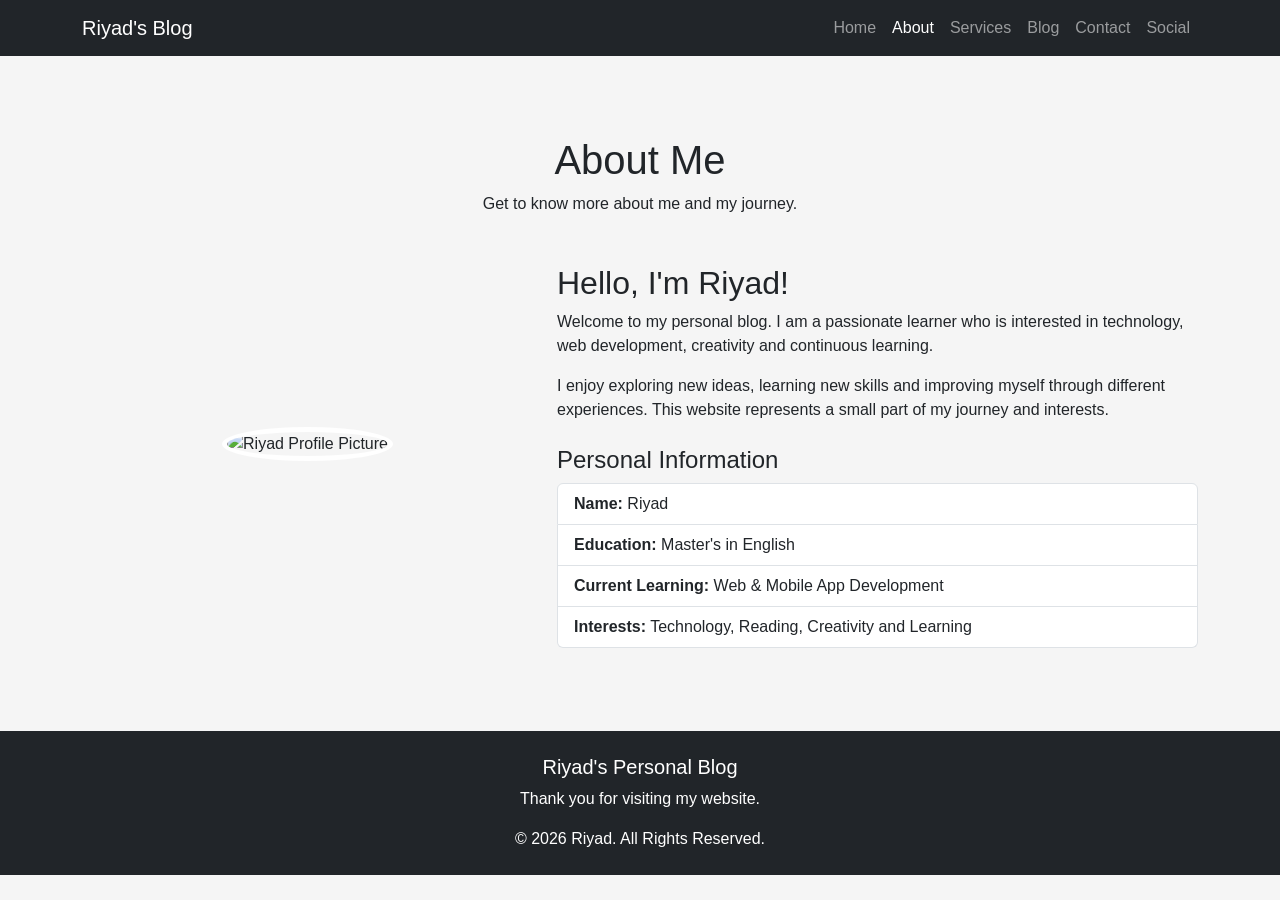
==== Pages/about.html @ 42fd4998 "upload my personal blog website" ====
<!DOCTYPE html>
<html lang="en">

<head>
    <meta charset="UTF-8">
    <meta name="viewport" content="width=device-width, initial-scale=1.0">

    <title>About Me | Riyad's Personal Blog</title>

    <link rel="stylesheet" href="../Assets/Bootstrap/bootstrap.css">
    <link rel="stylesheet" href="../Assets/CSS/style.css">
</head>

<body>

    <!-- Navbar -->
    <nav class="navbar navbar-expand-lg navbar-dark bg-dark">

        <div class="container">

            <a class="navbar-brand" href="../index.html">
                Riyad's Blog
            </a>

            <button class="navbar-toggler" type="button"
                data-bs-toggle="collapse"
                data-bs-target="#navbarMenu">

                <span class="navbar-toggler-icon"></span>
            </button>

            <div class="collapse navbar-collapse" id="navbarMenu">

                <ul class="navbar-nav ms-auto">

                    <li class="nav-item">
                        <a class="nav-link" href="../index.html">Home</a>
                    </li>

                    <li class="nav-item">
                        <a class="nav-link active" href="about.html">About</a>
                    </li>

                    <li class="nav-item">
                        <a class="nav-link" href="services.html">Services</a>
                    </li>

                    <li class="nav-item">
                        <a class="nav-link" href="blog.html">Blog</a>
                    </li>

                    <li class="nav-item">
                        <a class="nav-link" href="contact.html">Contact</a>
                    </li>

                    <li class="nav-item">
                        <a class="nav-link" href="social.html">Social</a>
                    </li>

                </ul>

            </div>

        </div>

    </nav>


    <!-- About Section -->
    <section class="about-section">

        <div class="container">

            <div class="text-center mb-5">

                <h1>About Me</h1>

                <p>
                    Get to know more about me and my journey.
                </p>

            </div>


            <div class="row align-items-center">

                <!-- Profile Picture -->
                <div class="col-md-5 text-center mb-4">

                    <img src="../Images/Third.JPEG"
                        alt="Riyad Profile Picture"
                        class="profile-image img-fluid">

                </div>


                <!-- About Information -->
                <div class="col-md-7">

                    <h2>Hello, I'm Riyad!</h2>

                    <p>
                        Welcome to my personal blog. I am a passionate learner
                        who is interested in technology, web development,
                        creativity and continuous learning.
                    </p>

                    <p>
                        I enjoy exploring new ideas, learning new skills and
                        improving myself through different experiences.
                        This website represents a small part of my journey
                        and interests.
                    </p>


                    <h4 class="mt-4">Personal Information</h4>

                    <ul class="list-group">

                        <li class="list-group-item">
                            <strong>Name:</strong> Riyad
                        </li>

                        <li class="list-group-item">
                            <strong>Education:</strong> Master's in English
                        </li>

                        <li class="list-group-item">
                            <strong>Current Learning:</strong>
                            Web & Mobile App Development
                        </li>

                        <li class="list-group-item">
                            <strong>Interests:</strong>
                            Technology, Reading, Creativity and Learning
                        </li>

                    </ul>

                </div>

            </div>

        </div>

    </section>


    <!-- Footer -->
    <footer class="bg-dark text-white text-center py-4">

        <div class="container">

            <h5>Riyad's Personal Blog</h5>

            <p>Thank you for visiting my website.</p>

            <p class="mb-0">
                © <span id="currentYear"></span> Riyad.
                All Rights Reserved.
            </p>

        </div>

    </footer>


    <script src="../Assets/Bootstrap/bootstrap.bundle.js"></script>
    <script src="../Assets/JS/script.js"></script>

</body>

</html>
---- Assets/CSS/style.css ----
/* Body */

body {
    background-color: #f5f5f5;
    font-family: Arial, sans-serif;
}


/* Hero Section */

.hero-section {
    padding: 80px 0;
    min-height: 80vh;
    display: flex;
    align-items: center;
}


/* Profile Image */

.profile-image {
    width: 280px;
    height: 280px;
    object-fit: cover;
    border-radius: 50%;
    border: 5px solid white;
}


/* Hero Text */

.hero-section h1 {
    font-size: 45px;
    font-weight: bold;
}


.hero-section h3 {
    color: #555;
    margin-bottom: 20px;
}


.hero-section p {
    font-size: 18px;
    line-height: 1.7;
}


/* Information Section */

.info-section {
    padding: 70px 0;
}


.info-section .card {
    transition: 0.3s;
}


.info-section .card:hover {
    transform: translateY(-10px);
}


/* About Section */

.about-section {
    padding: 80px 0;
    min-height: 75vh;
}


.about-section .profile-image {
    width: 300px;
    height: 300px;
}


/* Services Section */

.services-section {
    padding: 80px 0;
    min-height: 75vh;
}


.services-section .card {
    transition: 0.3s;
}


.services-section .card:hover {
    transform: translateY(-8px);
}


/* Blog Section */

.blog-section {
    padding: 80px 0;
    min-height: 75vh;
}


.blog-section .card {
    transition: 0.3s;
}


.blog-section .card:hover {
    transform: translateY(-8px);
}


/* Contact Section */

.contact-section {
    padding: 80px 0;
    min-height: 75vh;
}


/* Social Section */

.social-section {
    padding: 80px 0;
    min-height: 75vh;
}


.social-section .card {
    transition: 0.3s;
}


.social-section .card:hover {
    transform: translateY(-8px);
}
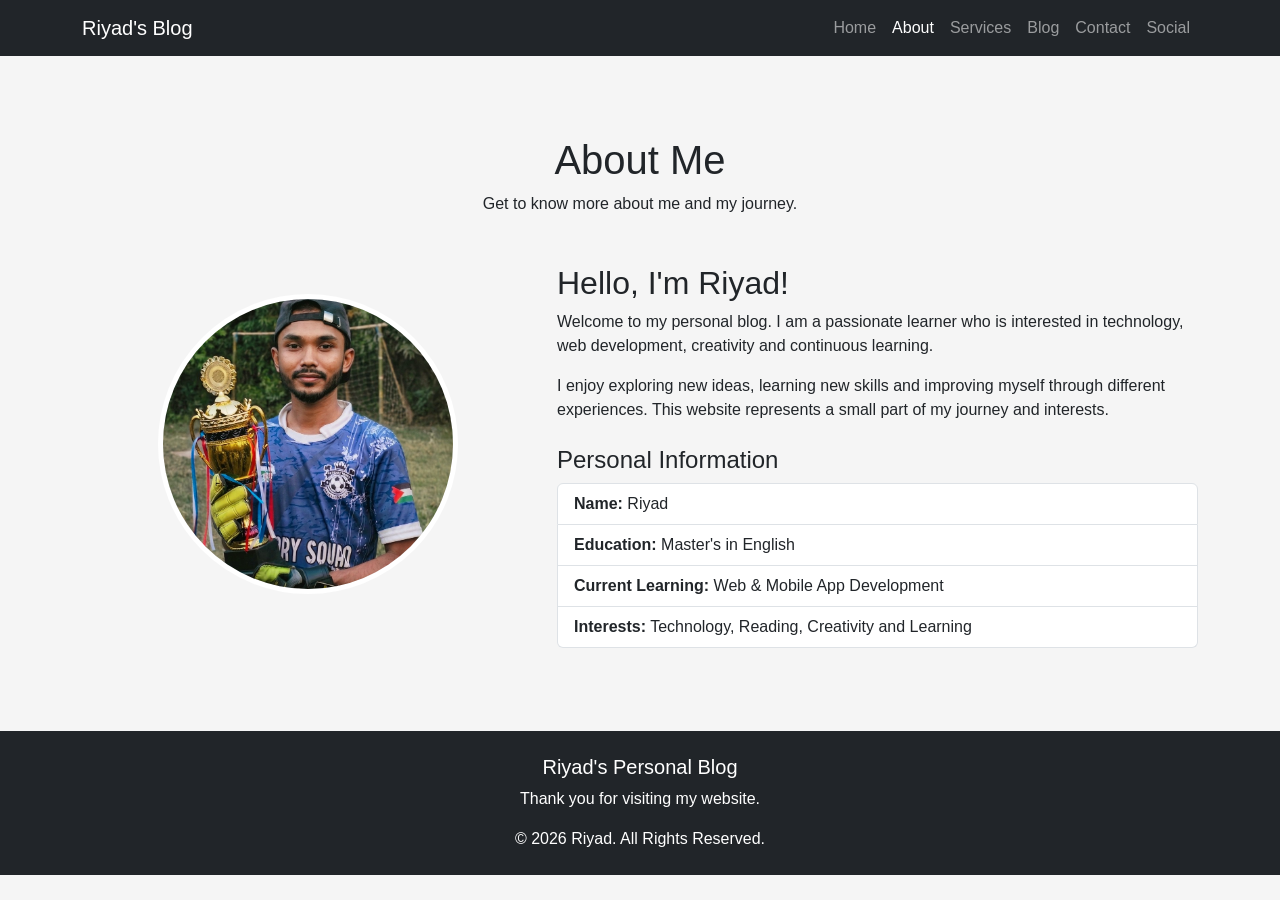
==== commit f1e1ab02: "Fix image filename case in about.html" ====
--- a/Pages/about.html
+++ b/Pages/about.html
@@ -87,7 +87,7 @@
                 <!-- Profile Picture -->
                 <div class="col-md-5 text-center mb-4">
 
-                    <img src="../Images/Third.JPEG"
+                    <img src="../Images/Third.jpeg"
                         alt="Riyad Profile Picture"
                         class="profile-image img-fluid">
 
@@ -170,4 +170,4 @@
 
 </body>
 
-</html>+</html>
